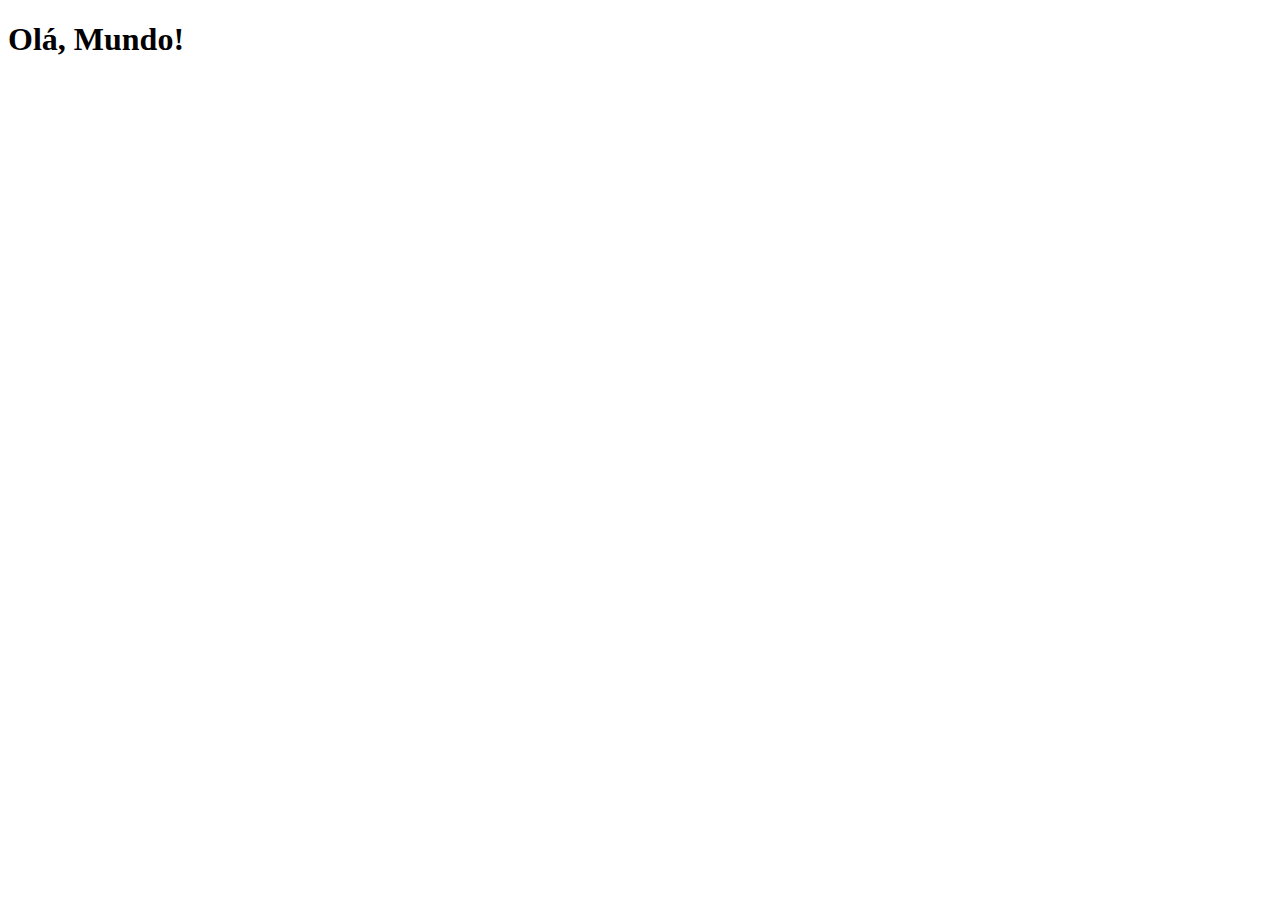
==== index.html @ ec20c696 "Criei a página principal" ====
<!DOCTYPE html>
<html lang="pt-br">
<head>
    <meta charset="UTF-8">
    <meta name="viewport" content="width=device-width, initial-scale=1.0">
    <link rel="shortcut icon" href="favicon.ico" type="image/x-icon">
    <title>Projetos Redes Sociais</title>
</head>
<body>
    <h1>Olá, Mundo!</h1>
</body>
</html>
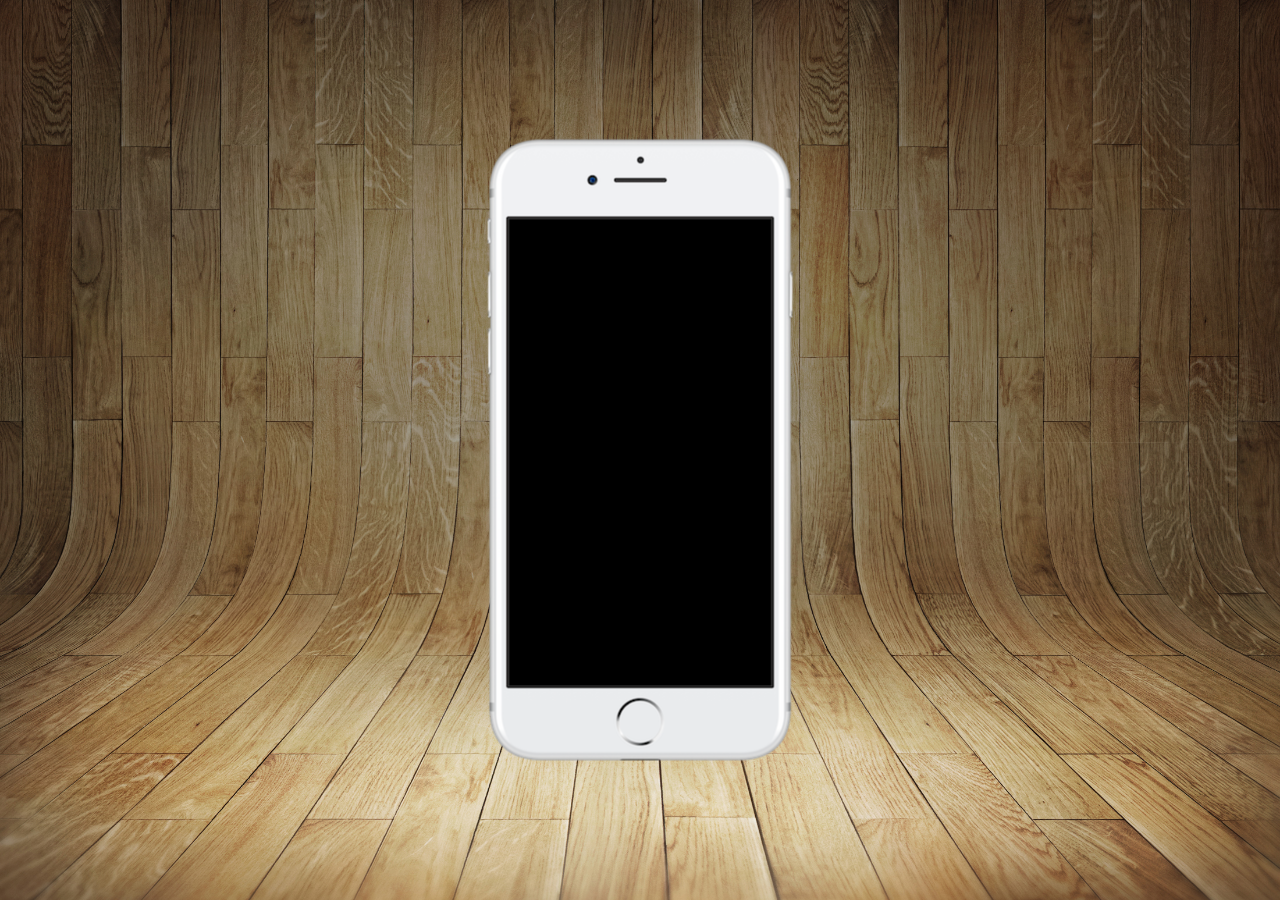
==== commit 4860b7fe: "atualização da pagina inicial" ====
--- a/index.html
+++ b/index.html
@@ -4,9 +4,17 @@
     <meta charset="UTF-8">
     <meta name="viewport" content="width=device-width, initial-scale=1.0">
     <link rel="shortcut icon" href="favicon.ico" type="image/x-icon">
+    <link rel="stylesheet" href="estilos/style.css">
     <title>Projetos Redes Sociais</title>
 </head>
 <body>
-    <h1>Olá, Mundo!</h1>
+    <main>
+        <section id="telefone">
+            
+        </section>
+        <section id="redes-sociais">
+
+        </section>
+    </main>
 </body>
 </html>--- a/estilos/style.css
+++ b/estilos/style.css
@@ -0,0 +1,35 @@
+@charset "UTF-8";
+
+* {
+    margin: 0px;
+    padding: 0px;
+    font-family: Arial, Helvetica, sans-serif;
+}
+
+html, body {
+    height: 100vh;
+    width: 100vw;
+    background-color: black;
+}
+
+body {
+    background: url('../imagens/fundo-madeira.jpg') no-repeat top center;
+    background-size: cover;
+    background-attachment: fixed;
+}
+
+main {
+    position: relative;
+    height: 100vh;
+    
+}
+
+section#telefone {
+    position: absolute;
+    top: 50%;
+    left: 50%;
+    transform: translate(-50%, -50%);
+    width: 311px;
+    height: 627px;    
+    background: url('../imagens/frame-iphone.png') no-repeat;
+}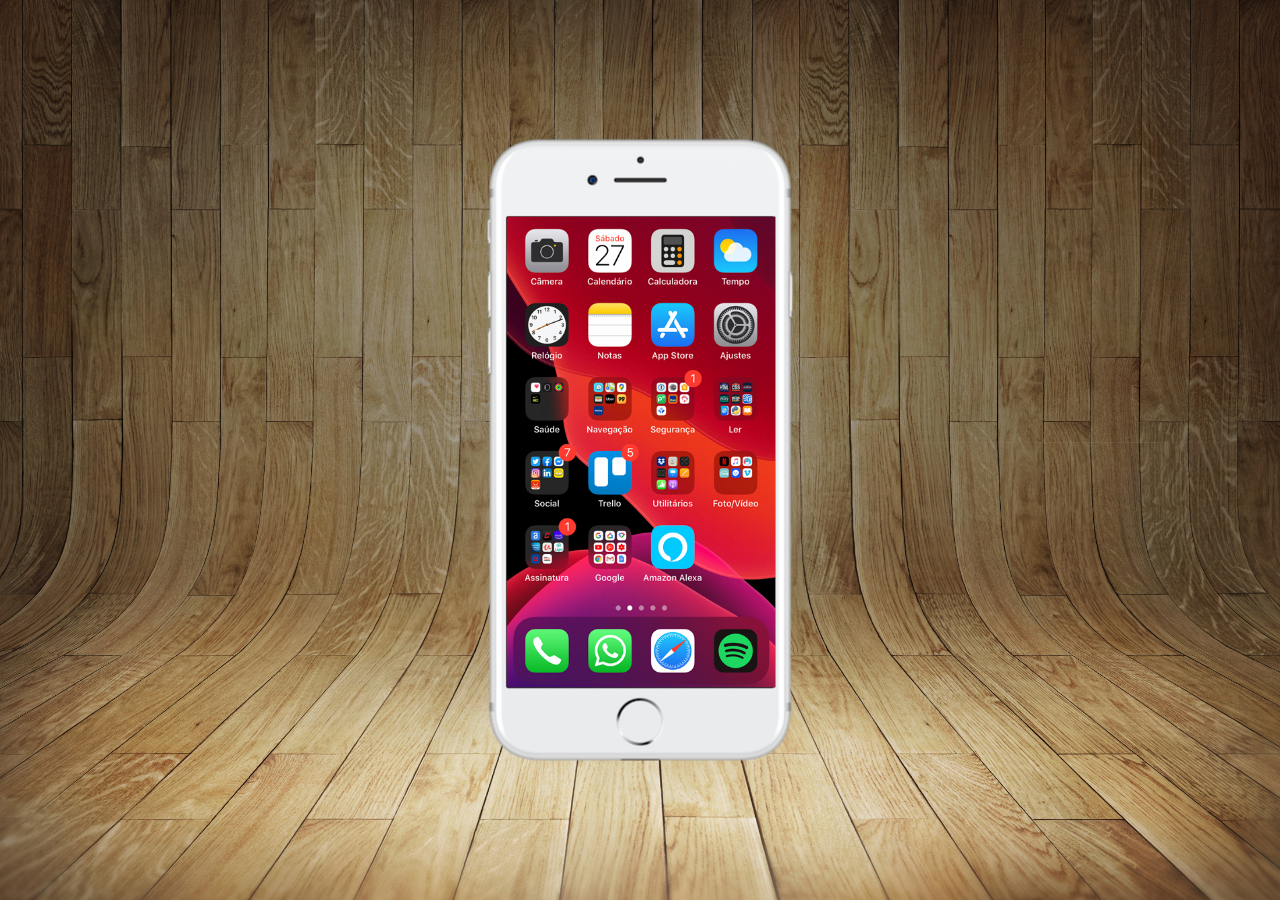
==== commit 11ad3a6a: "Tela home criada" ====
--- a/index.html
+++ b/index.html
@@ -10,7 +10,7 @@
 <body>
     <main>
         <section id="telefone">
-            
+            <iframe src="home.html" name="tela" id="tela" frameborder="0"></iframe>
         </section>
         <section id="redes-sociais">
 
--- a/estilos/style.css
+++ b/estilos/style.css
@@ -7,8 +7,8 @@
 }
 
 html, body {
-    height: 100vh;
     width: 100vw;
+    height: 100vh;    
     background-color: black;
 }
 
@@ -32,4 +32,12 @@
     width: 311px;
     height: 627px;    
     background: url('../imagens/frame-iphone.png') no-repeat;
+}
+
+iframe#tela {
+    position: relative;
+    top: 80px;
+    left: 22px;
+    width: 269px;
+    height: 471px;
 }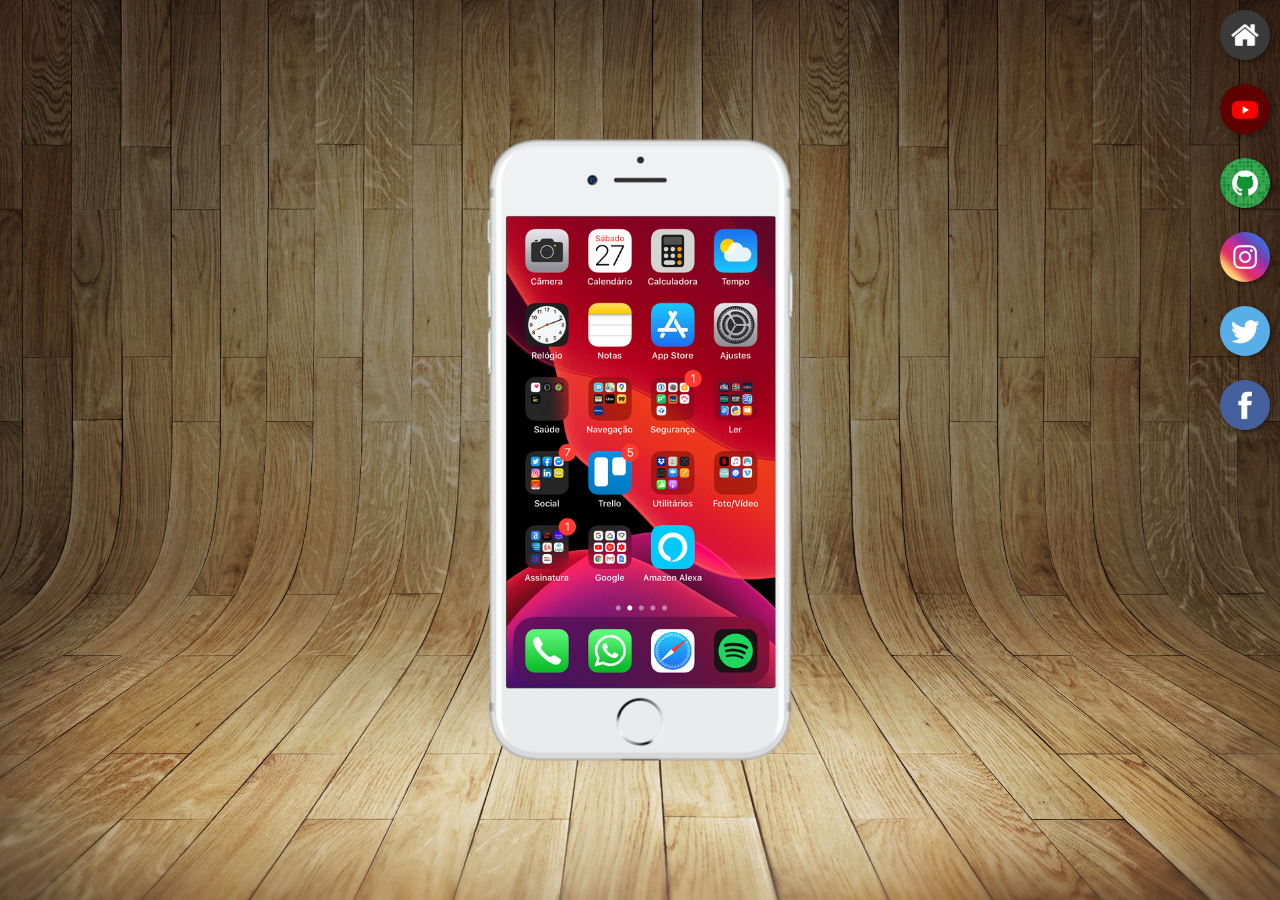
==== commit f2eeffcb: "Botões laterais criados" ====
--- a/index.html
+++ b/index.html
@@ -10,10 +10,15 @@
 <body>
     <main>
         <section id="telefone">
-            <iframe src="home.html" name="tela" id="tela" frameborder="0"></iframe>
+            <iframe src="home.html" name="tela" id="tela" frameborder="0">Seu navegador não é compatível com esse recurso.</iframe>
         </section>
         <section id="redes-sociais">
-
+            <a href="#" target="tela"><img src="imagens/logo-home.jpg" alt="Home"></a> <br>
+            <a href="#" target="tela"><img src="imagens/logo-youtube.jpg" alt="YouTube"></a> <br>
+            <a href="#" target="tela"><img src="imagens/logo-github.jpg" alt="GitHub"></a> <br>
+            <a href="#" target="tela"><img src="imagens/logo-instagram.jpg" alt="Instagram"></a> <br>
+            <a href="#" target="tela"><img src="imagens/logo-twitter.jpg" alt="Twitter"></a> <br>
+            <a href="#" target="tela"><img src="imagens/logo-facebook.jpg" alt="Facebook"></a>
         </section>
     </main>
 </body>
--- a/estilos/style.css
+++ b/estilos/style.css
@@ -40,4 +40,23 @@
     left: 22px;
     width: 269px;
     height: 471px;
+}
+
+section#redes-sociais {
+    text-align: right;
+}
+
+section#redes-sociais img {
+    width: 50px;
+    margin: 10px;
+    border-radius: 50%;
+    box-shadow: 2px 2px 5px rgba(0, 0, 0, 0.400);
+    box-sizing: border-box;
+}
+
+section#redes-sociais img:hover {
+    border: 2px solid rgba(255, 255, 255, 0.637);
+    transform: translate(-3px, -3px);
+    box-shadow: 5px 5px 10px rgba(0, 0, 0, 0.623);
+    transition: transform 0.3s, border 0.5s ;
 }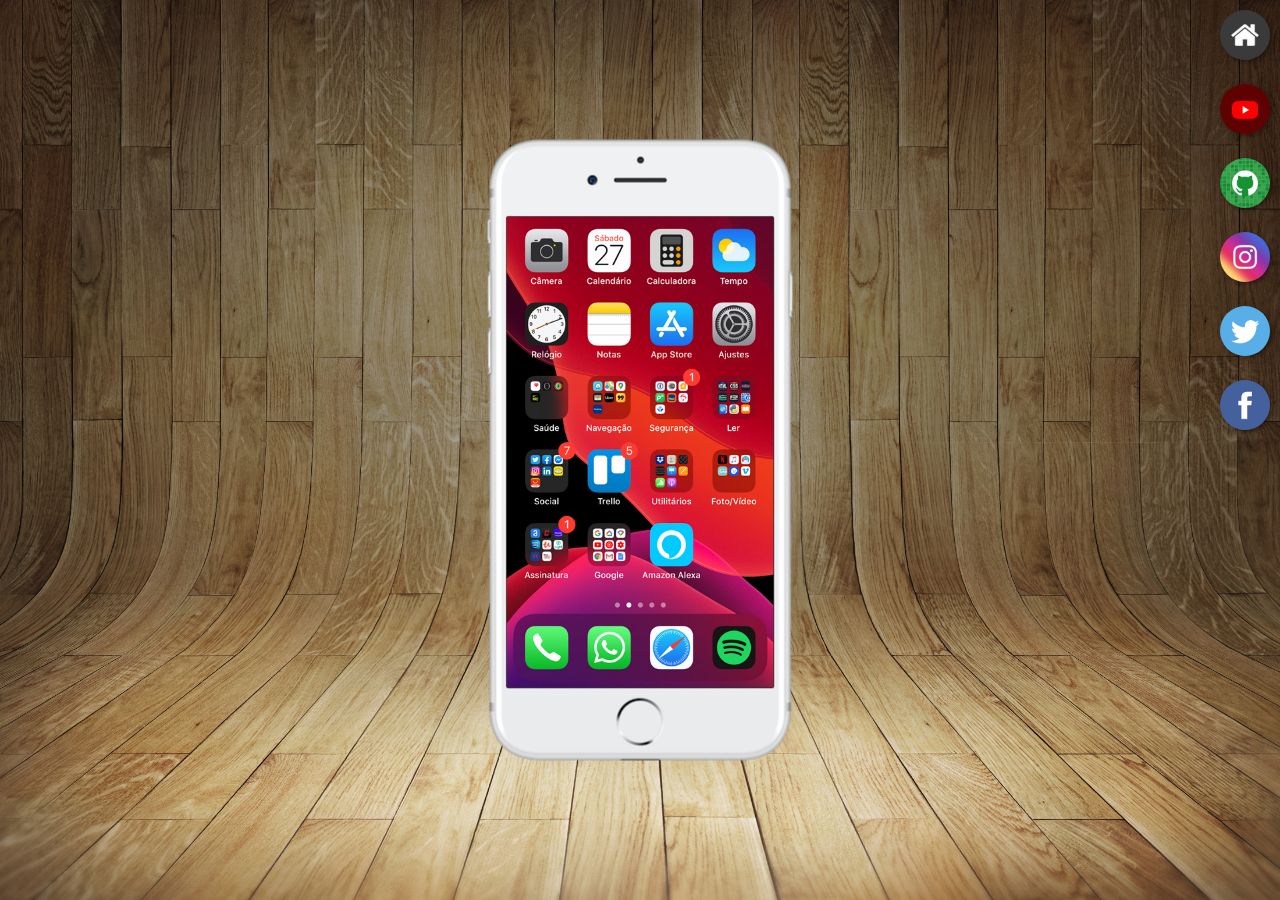
==== commit b3a259be: "Links para redes criadas" ====
--- a/index.html
+++ b/index.html
@@ -13,12 +13,12 @@
             <iframe src="home.html" name="tela" id="tela" frameborder="0">Seu navegador não é compatível com esse recurso.</iframe>
         </section>
         <section id="redes-sociais">
-            <a href="#" target="tela"><img src="imagens/logo-home.jpg" alt="Home"></a> <br>
-            <a href="#" target="tela"><img src="imagens/logo-youtube.jpg" alt="YouTube"></a> <br>
-            <a href="#" target="tela"><img src="imagens/logo-github.jpg" alt="GitHub"></a> <br>
-            <a href="#" target="tela"><img src="imagens/logo-instagram.jpg" alt="Instagram"></a> <br>
-            <a href="#" target="tela"><img src="imagens/logo-twitter.jpg" alt="Twitter"></a> <br>
-            <a href="#" target="tela"><img src="imagens/logo-facebook.jpg" alt="Facebook"></a>
+            <a href="home.html" target="tela"><img src="imagens/logo-home.jpg" alt="Home"></a> <br>
+            <a href="youtube.html" target="tela"><img src="imagens/logo-youtube.jpg" alt="YouTube"></a> <br>
+            <a href="github.html" target="tela"><img src="imagens/logo-github.jpg" alt="GitHub"></a> <br>
+            <a href="instagram.html" target="tela"><img src="imagens/logo-instagram.jpg" alt="Instagram"></a> <br>
+            <a href="twitter.html" target="tela"><img src="imagens/logo-twitter.jpg" alt="Twitter"></a> <br>
+            <a href="facebook.html" target="tela"><img src="imagens/logo-facebook.jpg" alt="Facebook"></a>
         </section>
     </main>
 </body>
--- a/estilos/style.css
+++ b/estilos/style.css
@@ -38,7 +38,7 @@
     position: relative;
     top: 80px;
     left: 22px;
-    width: 269px;
+    width: 267px;
     height: 471px;
 }
 
